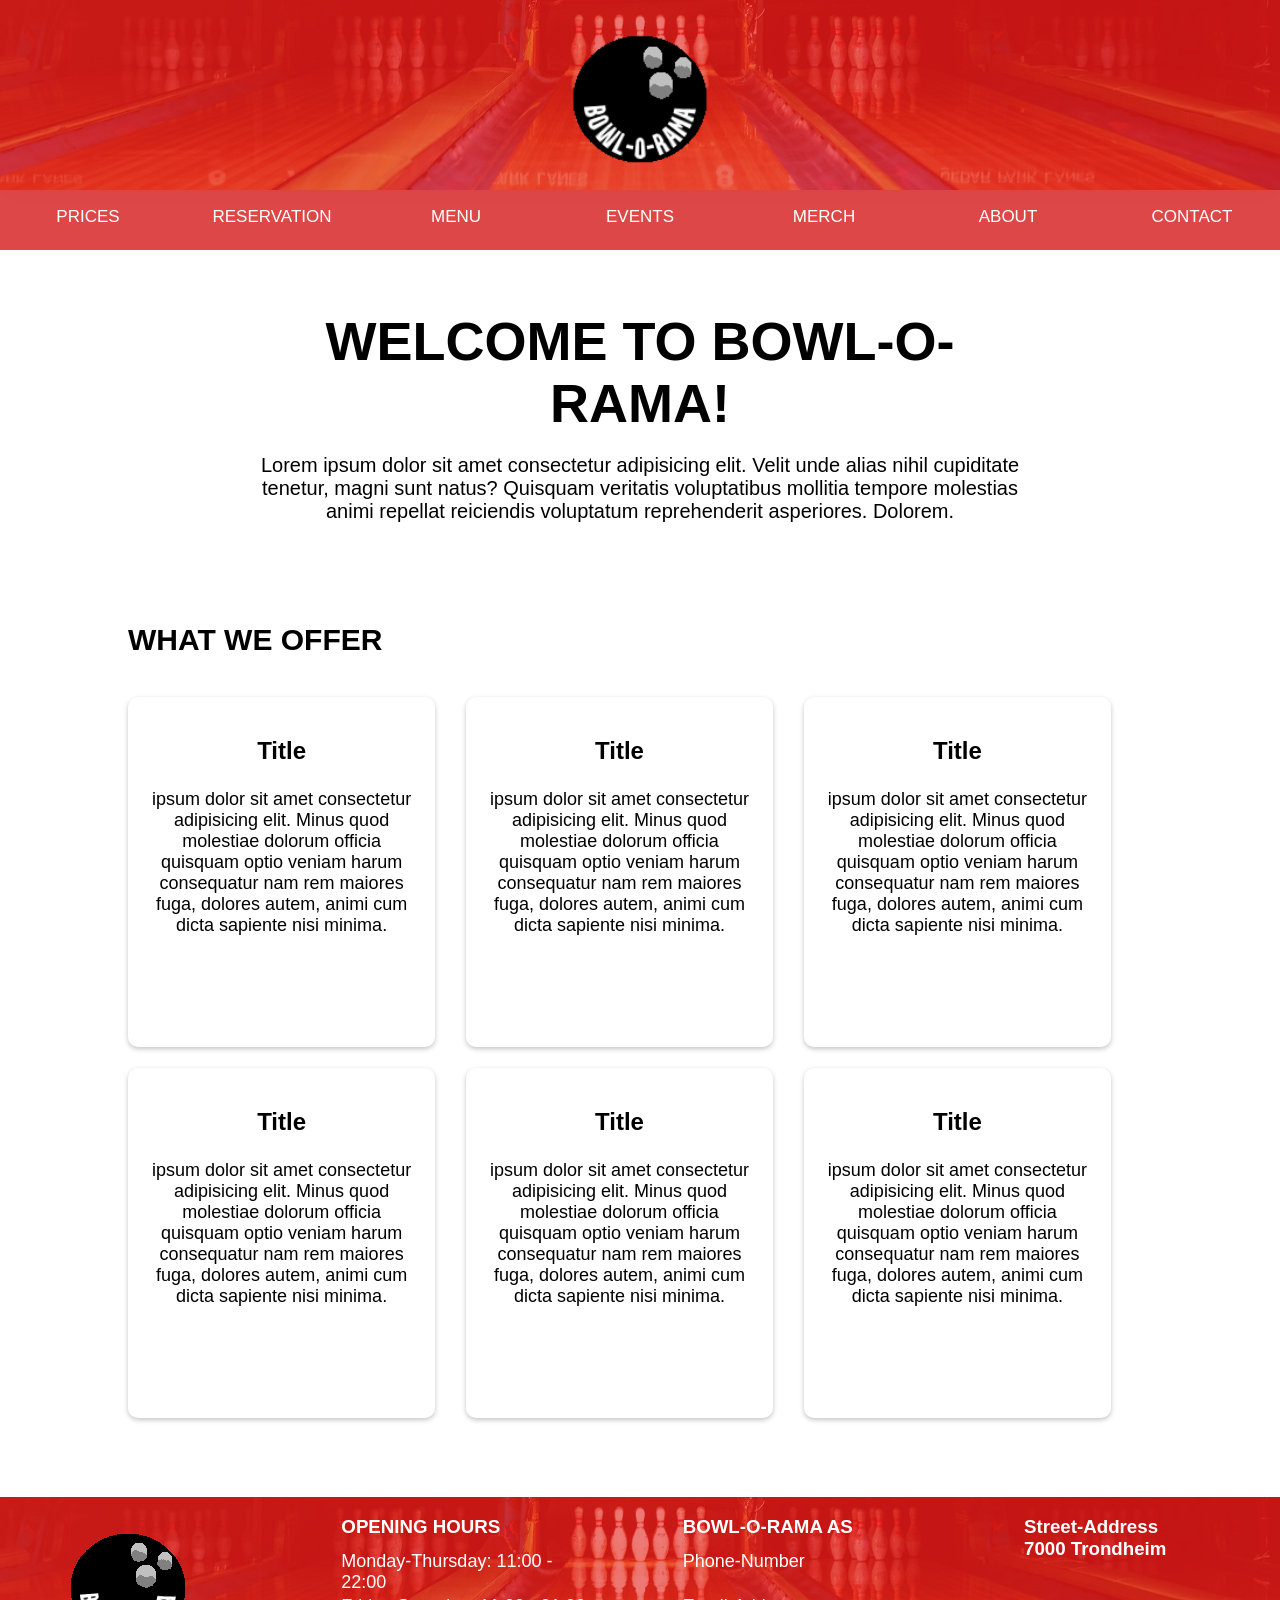
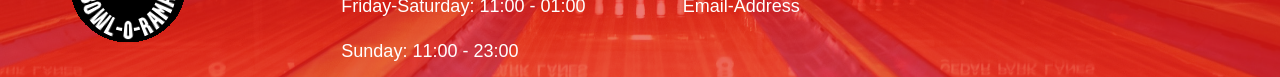
==== Website/pages/index.html @ 2afa029a "la til index" ====
<!DOCTYPE html>
<html lang="en">
<head>
    <meta charset="UTF-8">
    <meta http-equiv="X-UA-Compatible" content="IE=edge">
    <link rel="stylesheet" href="../style/index.css">
    <link rel="stylesheet" href="../style/styles.css">
    <link rel="stylesheet" href="../style/navOgFooter.css">
    <meta name="viewport" content="width=device-width, initial-scale=1.0">
    <title>Homepage | Bowl-O-rama </title>
</head>
<body>
    <div id="topNav"></div>
    <div id="bottomNav"></div>

    <div id="intro">
        <h1>WELCOME TO BOWL-O-RAMA!</h1>
        <p>Lorem ipsum dolor sit amet consectetur adipisicing elit. Velit unde alias nihil cupiditate tenetur, magni sunt natus? Quisquam veritatis voluptatibus mollitia tempore molestias animi repellat reiciendis voluptatum reprehenderit asperiores. Dolorem.</p>
    </div>


    <main>

        
        <h2 id="WWO">WHAT WE OFFER</h2>
        

        <section id="container">

            <section class="box">
                <p class="tittel-box">Title</p>
                <article class="artikkel">
                    ipsum dolor sit amet
                    consectetur adipisicing elit.
                    Minus quod molestiae dolorum
                    officia quisquam optio veniam 
                    harum consequatur nam rem maiores
                    fuga, dolores autem, animi cum dicta
                    sapiente nisi minima.
                </article>
                    
            </section>

            <section class="box">
                <p class="tittel-box">Title</p>
                <article class="artikkel"> 
                    ipsum dolor sit amet
                    consectetur adipisicing elit.
                    Minus quod molestiae dolorum
                    officia quisquam optio veniam 
                    harum consequatur nam rem maiores
                    fuga, dolores autem, animi cum dicta
                    sapiente nisi minima.
                </article>
            </section>
            
            <section class="box">
                <p class="tittel-box">Title</p>

                <article class="artikkel"> 
                    ipsum dolor sit amet
                    consectetur adipisicing elit.
                    Minus quod molestiae dolorum
                    officia quisquam optio veniam 
                    harum consequatur nam rem maiores
                    fuga, dolores autem, animi cum dicta
                    sapiente nisi minima.
                </article>
            </section>

            <section class="box">
                <p class="tittel-box">Title</p>

                <article class="artikkel"> ipsum dolor sit amet
                    consectetur adipisicing elit.
                    Minus quod molestiae dolorum
                    officia quisquam optio veniam 
                    harum consequatur nam rem maiores
                    fuga, dolores autem, animi cum dicta
                    sapiente nisi minima.
                </article>
            </section>

            <section class="box">
                <p class="tittel-box">Title</p>

                <article class="artikkel"> ipsum dolor sit amet
                    consectetur adipisicing elit.
                    Minus quod molestiae dolorum
                    officia quisquam optio veniam 
                    harum consequatur nam rem maiores
                    fuga, dolores autem, animi cum dicta
                    sapiente nisi minima.
                </article>
            </section>

            <section class="box">
                <p class="tittel-box">Title</p>

                <article class="artikkel">ipsum dolor sit amet
                    consectetur adipisicing elit.
                    Minus quod molestiae dolorum
                    officia quisquam optio veniam 
                    harum consequatur nam rem maiores
                    fuga, dolores autem, animi cum dicta
                    sapiente nisi minima.
                </article>
                
        </section>

    </main>


    <div id="footer"></div>

    <script src="../scripts/NavAndFoot.js"></script>
</body>
</html>
---- Website/style/index.css ----
main {
    width: 100%;
    margin: 0;
    

}

#WWO {
    width: 80%;
    margin: auto;
}

#container {
    margin: auto;
    margin-top: 40px;
    margin-bottom: 100px;
    width: 80%;
    display: grid;
    grid-template-columns: 30% 30% 30%;
    gap: 3%;
}

.box{
    display: flex;
    flex-direction: column;
    justify-content: flex-start;
    align-items: center;
    border-radius: 10px;
    box-shadow: 0px 2px 5px rgba(0, 0, 0, 0.233);
    height: 350px;
}

.tittel-box{
    margin-top: 40px;
    font-size: 24px;
    font-weight: 800;

}

.artikkel{
    font-size: 18px;
    width: 90%;
    text-align: center;
}
---- Website/style/styles.css ----
body {
  margin: 0;
  padding: 0;
  font-family: Verdana, Geneva, Tahoma, sans-serif;
  position: relative;
  overflow-x: hidden;
}

#intro {
    width: 60%;
    margin: auto;
    text-align: center;
    margin-top: 60px;
    margin-bottom: 100px;
  }
  
#intro h1 {
    font-size: 54px;
    margin: 0;
    margin-top: 40px;
  }
  
#intro p {
    font-size: 20px;
  }
@media screen and (max-width: 800px){
  #intro {
    width: 80%;
    margin-bottom: 50px;
  }

  #intro p {
    font-size: 15px;
  }
}


h2 {
    font-size: 30px;
    margin: 0;
  }
  
p {
    font-size: 18px;
  }
---- Website/style/navOgFooter.css ----
#topNav {
    display: flex;
    flex-direction: column;
    background-color: rgba(221, 62, 62, 1);
    background-image: url('../images/navbar-background.jpg');
    background-blend-mode: soft-light;
    background-position: center;
    background-size: cover;

    height: fit-content;
    width: 100%;
    box-shadow: 0px 8px 20px rgba(0, 0, 0, 0.2);
}

#navTop {
    display: flex;
    justify-content: center;
    align-items: center;
    height: 180px;
    width: 100%;
    margin-top: 10px;
    
}

#home {
    height: fit-content;
    width: fit-content;
    transition: 0.3s;
    
}

#home:hover {
    scale: 1.05;
}

#logo {
    width: 140px;
    height: auto;
    
}

#navBottom {
    display: flex;
    flex-direction: row;
    flex-wrap: nowrap;
    justify-content: center;
    align-items: flex-start;
    gap: 5%;

    height: 40px;
    width: 100%;
    padding: 10px 0px;
    
}

#bottomNav {
    background-color: rgba(221, 62, 62, 0.95);
    position: sticky;
    top: 0;
    z-index: 1;
}

.navlink {
    width: 120px;
    text-align: center;
    font-variant: small-caps;
    font-size: 24px;
    

    color: white;
    text-decoration: none;
    transition: 0.3s;
    border-radius: 10px;
}

.navlink:hover {
    scale: 1.15;
    text-shadow: 0px 2px 20px rgb(255, 255, 255);
}

@media screen and (max-width:1200px) {
    .navlink {
        font-size: 20px;
        width: 100px;
    }
}

@media screen and (max-width:1000px) {
    .navlink {
        font-size: 20px;
        width: 80px;
        
    }
}

@media screen and (max-width:800px) {
    #navBottom {
        flex-wrap: wrap;
        height: 60px;
    }
    .navlink {
        width: 100px;
        font-size: 18px;
    }
}

#footer {
    display: grid;
    justify-content: space-between;
    grid-template-columns: 20% 20% 20% 20%;
    grid-auto-flow: column;
    
    height: min-content;
    width: 100%;
    background-color: rgba(221, 62, 62, 1);
    background-image: url('../images/navbar-background.jpg');
    background-blend-mode: soft-light;
    background-position: center;
    background-size: cover;

    color: rgba(255, 255, 255, 1);

}

#footerDiv1 {
    display: flex;
    align-items: center;
    justify-content: center;
    height: 180px;
}

#footerLogo {
    height: 120px;
    width: 120px;
}

.footerDiv2-3 {
    display: grid;
    grid-auto-flow: row;
    grid-template-rows: 20% 25% 25% 25%;
    height: 180px;
}

.footerDiv2-3 h3 {
    margin: 5, 0,0,0;
}


.footerDiv2-3 p {
    margin-top: 5;
}

.footerDiv2-3 img {
    width: 20px;
    height: 20px;
    margin-right: 10px;
}

.footerInfoContainer {
    display: flex;
    flex-direction: row;
    align-items: center;
}

#footerDiv4 h3 {
    width: 15ch;
}

@media screen and (max-width:1060px) {
    .footerDiv2-3 h3{
      font-size: 15px;
      
    }

    .footerDiv2-3 p{
        font-size: 13px;
      }

    #footerDiv4 h3 {
        font-size: 15px;
        width: 10ch;
    }

  }

@media screen and (max-width:790px) {
    #footerLogo {
        width: 100px;
        height: 100px;
        margin-left: 30px;
    }


    .footerDiv2-3 h3{
        font-size: 13px;
        width: 13ch;
      }

    .footerDiv2-3 p{
      font-size: 10px;
      margin-top: 15px;
    }


    #footerDiv4 h3 {
        font-size: 13px;
        width: 10ch;
    }
  }
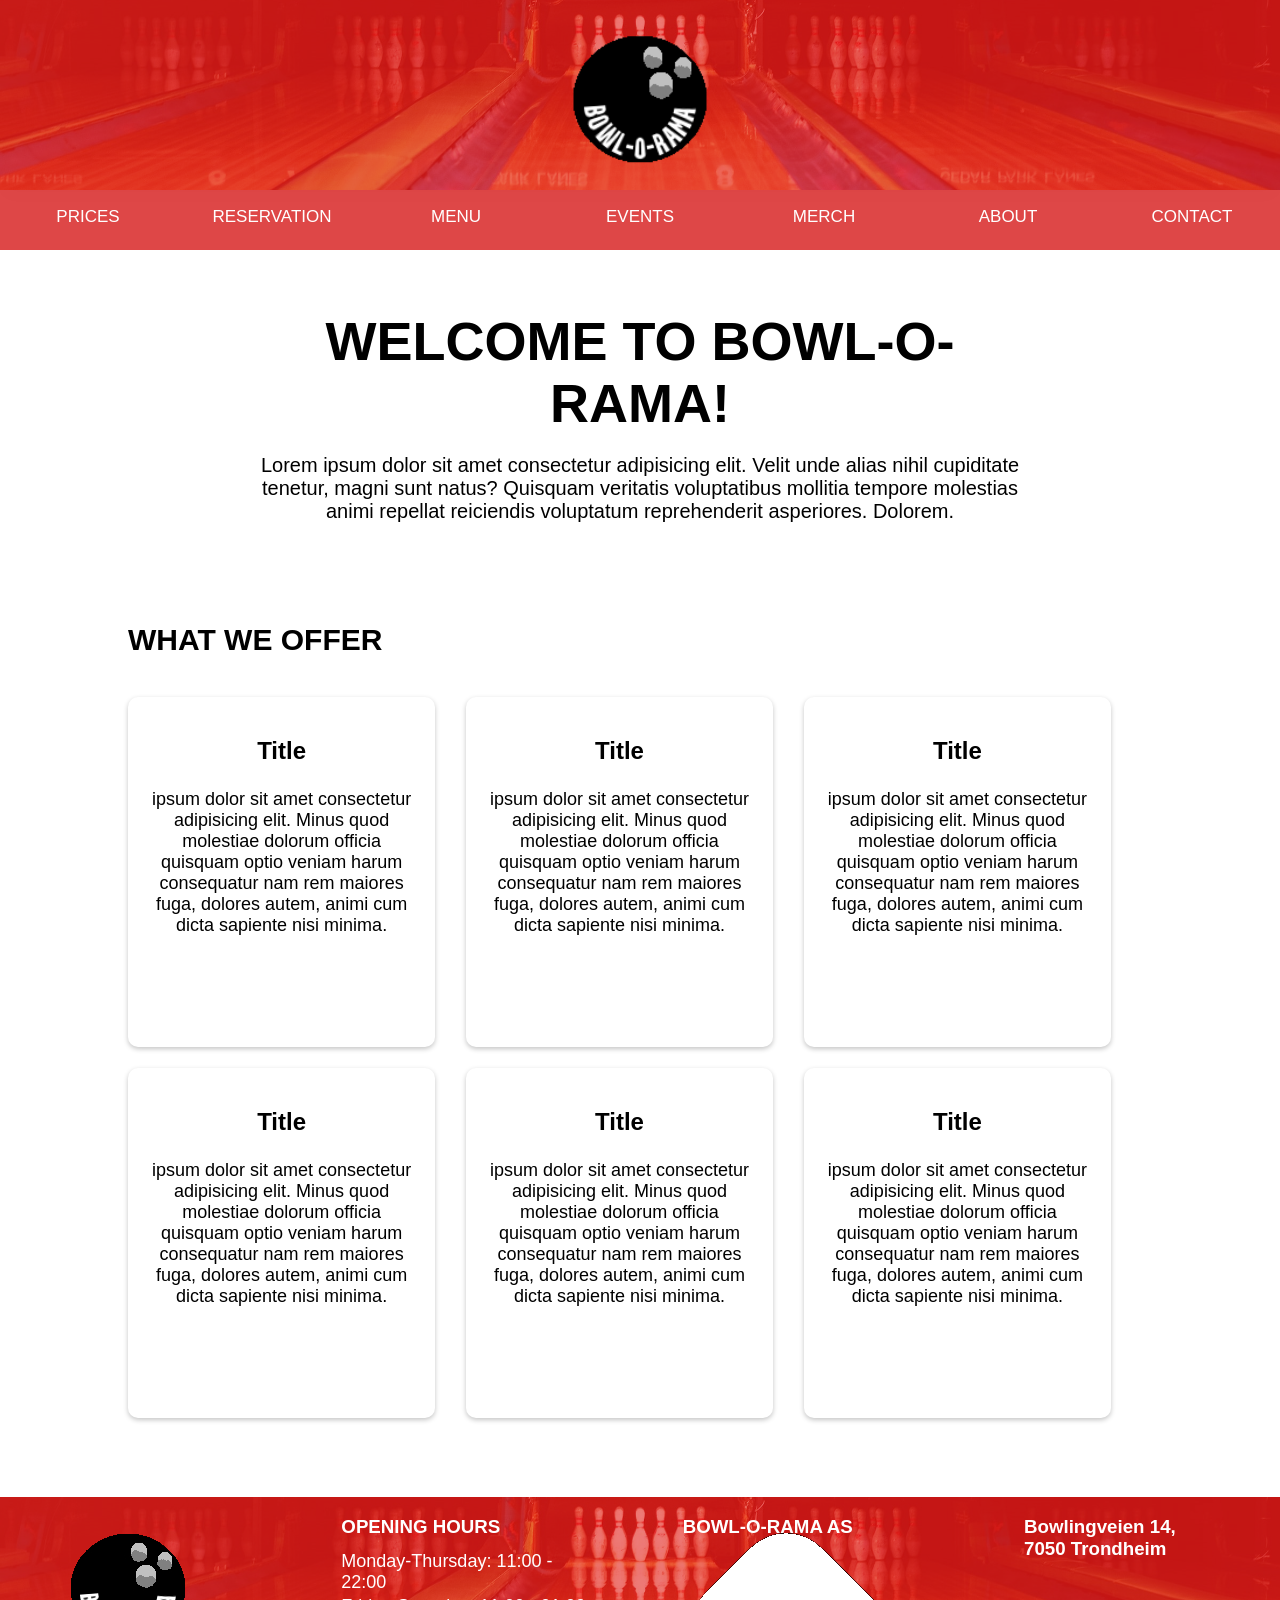
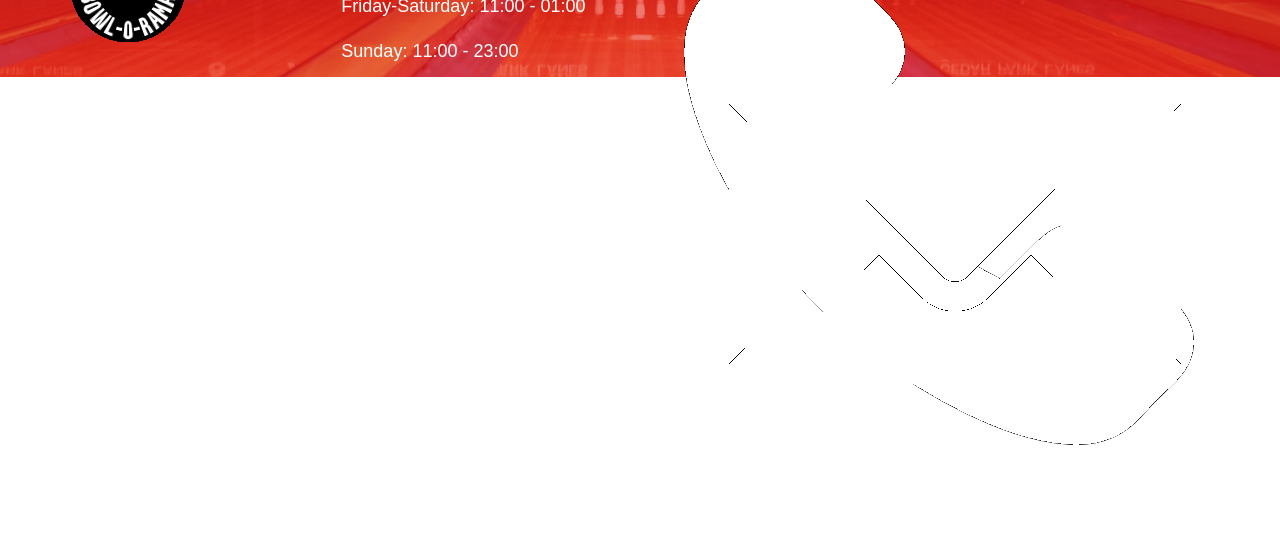
==== commit f7bc1146: "about fix" ====
--- a/Website/pages/index.html
+++ b/Website/pages/index.html
@@ -3,10 +3,11 @@
 <head>
     <meta charset="UTF-8">
     <meta http-equiv="X-UA-Compatible" content="IE=edge">
+    <meta name="viewport" content="width=device-width, initial-scale=1.0">
+    
     <link rel="stylesheet" href="../style/index.css">
     <link rel="stylesheet" href="../style/styles.css">
-    <link rel="stylesheet" href="../style/navOgFooter.css">
-    <meta name="viewport" content="width=device-width, initial-scale=1.0">
+    
     <title>Homepage | Bowl-O-rama </title>
 </head>
 <body>
--- a/Website/style/index.css
+++ b/Website/style/index.css
@@ -1,7 +1,6 @@
 main {
     width: 100%;
     margin: 0;
-    
 
 }
 
@@ -13,7 +12,6 @@
 #container {
     margin: auto;
     margin-top: 40px;
-    margin-bottom: 100px;
     width: 80%;
     display: grid;
     grid-template-columns: 30% 30% 30%;
--- a/Website/style/styles.css
+++ b/Website/style/styles.css
@@ -23,6 +23,7 @@
 #intro p {
     font-size: 20px;
   }
+
 @media screen and (max-width: 800px){
   #intro {
     width: 80%;
@@ -42,4 +43,190 @@
   
 p {
     font-size: 18px;
-  }+  }
+
+#topNav {
+  display: flex;
+  flex-direction: column;
+
+  background-color: rgba(221, 62, 62, 1);
+  background-image: url('../images/navbar-background.jpg');
+  background-blend-mode: soft-light;
+  background-position: center;
+  background-size: cover;
+
+  height: fit-content;
+  width: 100%;
+  box-shadow: 0px 8px 20px rgba(0, 0, 0, 0.2);
+}
+
+#navTop {
+  display: flex;
+  justify-content: center;
+  align-items: center;
+  height: 180px;
+  width: 100%;
+  margin-top: 10px; 
+}
+
+#home {
+  height: fit-content;
+  width: fit-content;
+  transition: 0.3s; 
+}
+
+#home:hover {
+  scale: 1.05;
+}
+
+#logo {
+  width: 140px;
+  height: auto;
+}
+
+#navBottom {
+  display: flex;
+  flex-direction: row;
+  flex-wrap: nowrap;
+  justify-content: center;
+  align-items: flex-start;
+  gap: 5%;
+  height: 40px;
+  width: 100%;
+  padding: 10px 0px;  
+}
+
+#bottomNav {
+  background-color: rgba(221, 62, 62, 0.95);
+  position: sticky;
+  top: 0;
+  z-index: 1;
+}
+
+.navlink {
+  width: 120px;
+  text-align: center;
+  font-variant: small-caps;
+  font-size: 24px;
+    
+  color: white;
+  text-decoration: none;
+  transition: 0.3s;
+  border-radius: 10px;
+}
+
+.navlink:hover {
+  scale: 1.15;
+  text-shadow: 0px 2px 20px rgb(255, 255, 255);
+}
+
+@media screen and (max-width:1200px) {
+  .navlink {
+    font-size: 20px;
+    width: 100px;
+  }
+}
+
+@media screen and (max-width:1000px) {
+  .navlink {
+    font-size: 20px;
+    width: 80px;   
+  }
+}
+
+@media screen and (max-width:800px) {
+  #navBottom {
+    flex-wrap: wrap;
+    height: 60px;
+  }
+
+  .navlink {
+    width: 100px;
+    font-size: 18px;
+  }
+}
+
+#footer {
+  display: grid;
+  justify-content: space-between;
+  grid-template-columns: 20% 20% 20% 20%;
+  grid-auto-flow: column;
+  margin-top: 100px;
+    
+  height: min-content;
+  width: 100%;
+  background-color: rgba(221, 62, 62, 1);
+  background-image: url('../images/navbar-background.jpg');
+  background-blend-mode: soft-light;
+  background-position: center;
+  background-size: cover;
+
+  color: rgba(255, 255, 255, 1);
+
+}
+
+#footerDiv1 {
+  display: flex;
+  align-items: center;
+  justify-content: center;
+  height: 180px;
+}
+
+#footerLogo {
+  height: 120px;
+  width: 120px;
+}
+
+.footerDiv2-3 {
+  display: grid;
+  grid-auto-flow: row;
+  grid-template-rows: 20% 25% 25% 25%;
+  height: 180px;
+}
+
+.footerDiv2-3 h3 {
+  margin: 5, 0,0,0;
+}
+
+
+.footerDiv2-3 p {
+  margin-top: 5;
+    
+}
+
+#footerDiv4 h3 {
+    width: 15ch;
+}
+
+@media screen and (max-width:980px) {
+  .footerDiv2-3 h3{
+    font-size: 15px;
+  }
+
+  .footerDiv2-3 p{
+    font-size: 13px;
+  }
+
+  #footerDiv4 h3 {
+    font-size: 15px;
+    width: 10ch;
+  }
+
+}
+  
+@media screen and (max-width:790px) {
+  .footerDiv2-3 h3{
+    font-size: 13px;
+  }
+
+  .footerDiv2-3 p{
+    font-size: 10px;
+    margin-top: 15px;
+  }
+
+  #footerLogo {
+    width: 100px;
+    height: 100px;
+    margin-left: 30px;
+  }
+}
